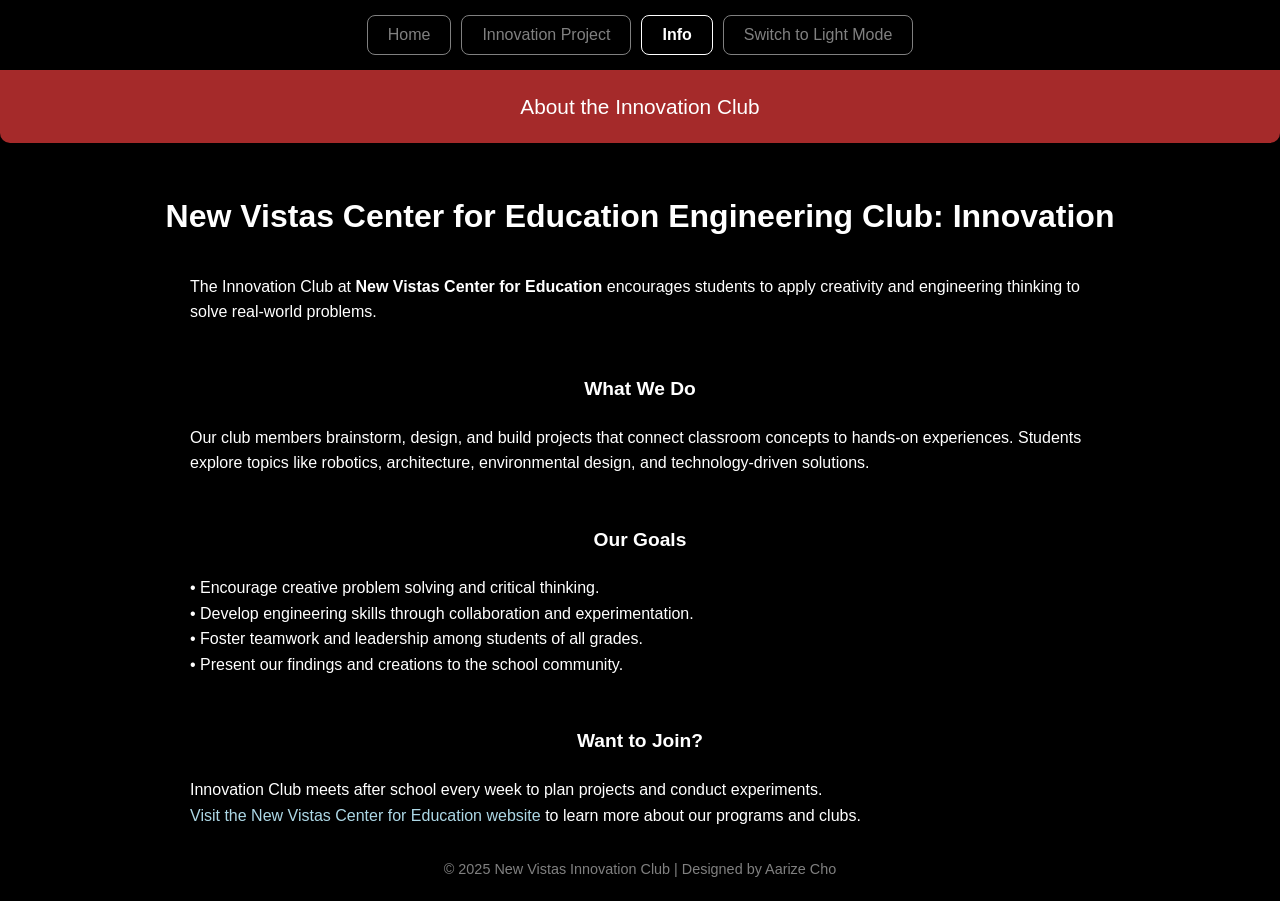
==== info.html @ 49a3c6ac "Update info.html" ====
<!DOCTYPE html>
<html lang="en">
<head>
  <meta charset="utf-8">
  <title>Innovation Club Info | New Vistas</title>
  <meta name="viewport" content="width=device-width, initial-scale=1.0">
  <style>
    /* Global transitions and base styling */
    body, h1, h2, h3, p, a, button, header {
      transition: background-color 0.5s, color 0.5s;
      font-family: Arial, Helvetica, sans-serif;
    }

    body {
      background-color: black;
      color: white;
      margin: 0;
      padding: 0;
      line-height: 1.6;
    }

    .lightmode {
      background-color: white;
      color: black;
    }

    /* ---------- Header ---------- */
    header {
      background-color: brown;
      color: white;
      text-align: center;
      padding: 20px 15px;
      font-size: 1.3em;
      border-radius: 0 0 10px 10px;
    }

    .lightmode header {
      background-color: #a0522d;
      color: white;
    }

    /* ---------- Navigation ---------- */
    nav {
      display: flex;
      justify-content: center;
      flex-wrap: wrap;
      gap: 10px;
      margin: 15px 0;
    }

    button {
      padding: 10px 20px;
      background-color: transparent;
      border: 1px solid gray;
      color: gray;
      border-radius: 8px;
      cursor: pointer;
      font-size: 16px;
      transition: all 0.3s ease;
    }

    button:hover {
      color: white;
      border-color: white;
      transform: scale(1.05);
    }

    button.active {
      color: white;
      border-color: white;
      font-weight: bold;
    }

    .lightmode button {
      color: black;
      border-color: black;
    }

    .lightmode button:hover {
      color: white;
      background-color: black;
    }

    /* ---------- Content ---------- */
    .title {
      text-align: center;
      font-size: 2em;
      margin-top: 1.5em;
      font-weight: bold;
    }

    .subtitle {
      font-weight: bold;
      font-size: 1.2em;
      margin-top: 1.5em;
      text-align: center;
    }

    p, div {
      max-width: 900px;
      margin: 0 auto;
      padding: 10px 15px;
    }

    a {
      color: lightblue;
      text-decoration: none;
      transition: color 0.3s;
    }

    a:hover {
      color: deepskyblue;
    }

    .lightmode a {
      color: darkblue;
    }

    .lightmode a:hover {
      color: blue;
    }

    footer {
      text-align: center;
      padding: 20px;
      font-size: 0.9em;
      color: gray;
    }
  </style>
</head>

<body>

  <!-- Navigation -->
  <nav>
    <button id="home">Home</button>
    <button id="projects">Innovation Project</button>
    <button id="info" class="active">Info</button>
    <button id="lightMode" onclick="ToggleLightMode()">Switch to Light Mode</button>
  </nav>

  <!-- Header -->
  <header>
    About the Innovation Club
  </header>

  <!-- Main Content -->
  <h1 class="title">New Vistas Center for Education Engineering Club: Innovation</h1>

  <p>
    The Innovation Club at <strong>New Vistas Center for Education</strong> encourages students to apply creativity and engineering thinking to solve real-world problems.
  </p>

  <div class="subtitle">What We Do</div>
  <p>
    Our club members brainstorm, design, and build projects that connect classroom concepts to hands-on experiences.
    Students explore topics like robotics, architecture, environmental design, and technology-driven solutions.
  </p>

  <div class="subtitle">Our Goals</div>
  <p>
    • Encourage creative problem solving and critical thinking.<br>
    • Develop engineering skills through collaboration and experimentation.<br>
    • Foster teamwork and leadership among students of all grades.<br>
    • Present our findings and creations to the school community.
  </p>

  <div class="subtitle">Want to Join?</div>
  <p>
    Innovation Club meets after school every week to plan projects and conduct experiments.<br>
    <a target="_blank" href="https://www.newvistasaz.com/">Visit the New Vistas Center for Education website</a> to learn more about our programs and clubs.
  </p>

  <footer>
    © 2025 New Vistas Innovation Club | Designed by Aarize Cho
  </footer>

  <script>
    // Navigation links
    document.getElementById("home").onclick = () => location.href = "https://aricho2014.github.io/NewVistasWebsite/home";
    document.getElementById("projects").onclick = () => location.href = "https://aricho2014.github.io/InnovationAri";
    document.getElementById("info").onclick = () => location.href = "https://aricho2014.github.io/InnovationAri/info";

    // Light/Dark mode toggle
    function ToggleLightMode() {
      const body = document.body;
      const button = document.getElementById("lightMode");
      body.classList.toggle("lightmode");
      button.textContent = body.classList.contains("lightmode")
        ? "Switch to Dark Mode"
        : "Switch to Light Mode";
    }
  </script>

</body>
</html>
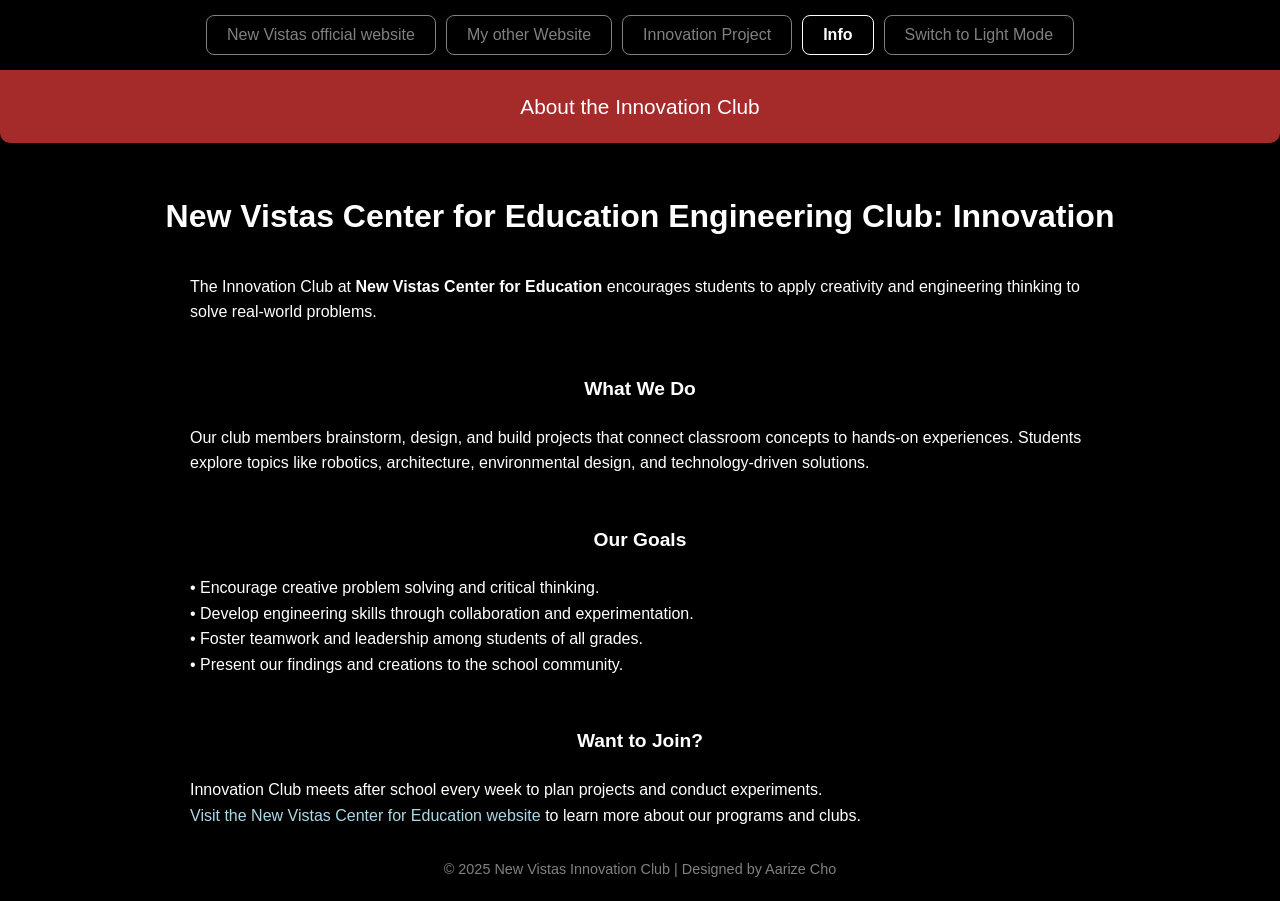
==== commit 70219e92: "changed a few things and added 2 buttons" ====
--- a/info.html
+++ b/info.html
@@ -133,7 +133,8 @@
 
   <!-- Navigation -->
   <nav>
-    <button id="home">Home</button>
+    <button id="new">New Vistas official website</button>
+    <button id="home">My other Website</button>
     <button id="projects">Innovation Project</button>
     <button id="info" class="active">Info</button>
     <button id="lightMode" onclick="ToggleLightMode()">Switch to Light Mode</button>
@@ -177,7 +178,8 @@
 
   <script>
     // Navigation links
-    document.getElementById("home").onclick = () => location.href = "https://aricho2014.github.io/NewVistasWebsite/home";
+    document.getElementById("new").onclick = () => window.open("https://www.newvistasaz.com/", "_blank");
+    document.getElementById("home").onclick = () => location.href = "https://aricho2014.github.io/NewVistasWebsite/";
     document.getElementById("projects").onclick = () => location.href = "https://aricho2014.github.io/InnovationAri";
     document.getElementById("info").onclick = () => location.href = "https://aricho2014.github.io/InnovationAri/info";
 
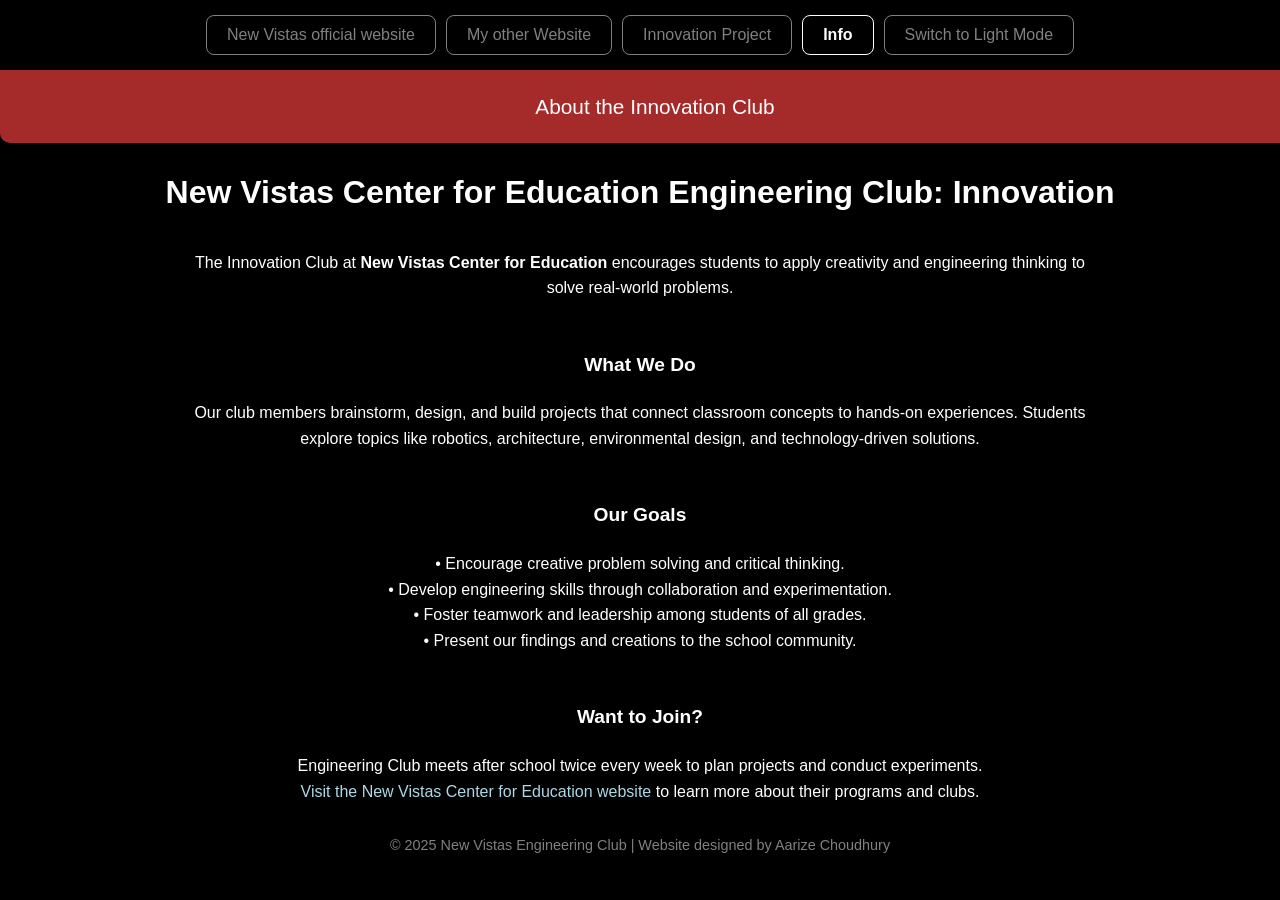
==== commit f1cccd8e: "Update info.html" ====
--- a/info.html
+++ b/info.html
@@ -17,6 +17,7 @@
       margin: 0;
       padding: 0;
       line-height: 1.6;
+      text-align: center;
     }
 
     .lightmode {
@@ -32,6 +33,8 @@
       padding: 20px 15px;
       font-size: 1.3em;
       border-radius: 0 0 10px 10px;
+      position: fixed;
+      width: 100%;
     }
 
     .lightmode header {
@@ -85,9 +88,10 @@
     .title {
       text-align: center;
       font-size: 2em;
-      margin-top: 1.5em;
+      margin-top: 3.5em;
       font-weight: bold;
     }
+    
 
     .subtitle {
       font-weight: bold;
@@ -168,12 +172,12 @@
 
   <div class="subtitle">Want to Join?</div>
   <p>
-    Innovation Club meets after school every week to plan projects and conduct experiments.<br>
-    <a target="_blank" href="https://www.newvistasaz.com/">Visit the New Vistas Center for Education website</a> to learn more about our programs and clubs.
+    Engineering Club meets after school twice every week to plan projects and conduct experiments.<br>
+    <a target="_blank" href="https://www.newvistasaz.com/">Visit the New Vistas Center for Education website</a> to learn more about their programs and clubs.
   </p>
 
   <footer>
-    © 2025 New Vistas Innovation Club | Designed by Aarize Cho
+    © 2025 New Vistas Engineering Club | Website designed by Aarize Choudhury
   </footer>
 
   <script>
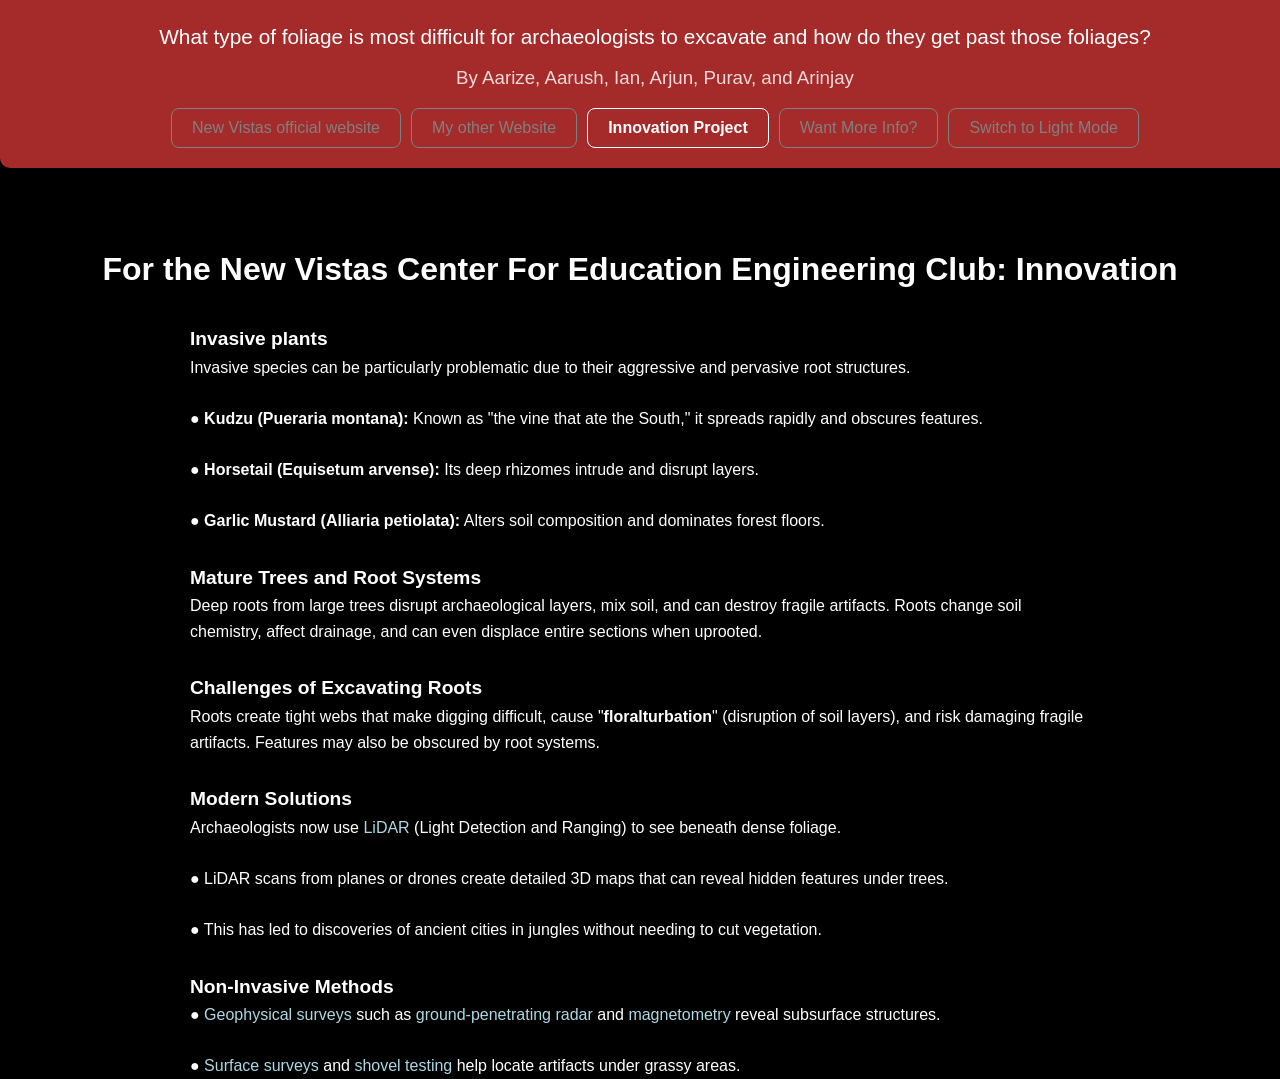
==== commit 74f1b356: "changed things" ====
--- a/info.html
+++ b/info.html
@@ -2,10 +2,10 @@
 <html lang="en">
 <head>
   <meta charset="utf-8">
-  <title>Innovation Club Info | New Vistas</title>
+  <title>Innovation for Engineering Club | New Vistas</title>
   <meta name="viewport" content="width=device-width, initial-scale=1.0">
   <style>
-    /* Global transitions and base styling */
+    /* Smooth transitions for all elements */
     body, h1, h2, h3, p, a, button, header {
       transition: background-color 0.5s, color 0.5s;
       font-family: Arial, Helvetica, sans-serif;
@@ -15,9 +15,8 @@
       background-color: black;
       color: white;
       margin: 0;
-      padding: 0;
+      padding-top: 180px; /* Adjusted to match header height */
       line-height: 1.6;
-      text-align: center;
     }
 
     .lightmode {
@@ -27,14 +26,24 @@
 
     /* ---------- Header ---------- */
     header {
+      position: fixed;
+      top: 0;
+      left: 0;
+      width: 100%;
       background-color: brown;
       color: white;
       text-align: center;
       padding: 20px 15px;
       font-size: 1.3em;
       border-radius: 0 0 10px 10px;
-      position: fixed;
-      width: 100%;
+      z-index: 1000;
+      box-shadow: 0 2px 10px rgba(0,0,0,0.4);
+    }
+
+    .names {
+      font-size: 0.9em;
+      color: #f0d9d9;
+      margin-top: 10px;
     }
 
     .lightmode header {
@@ -48,7 +57,7 @@
       justify-content: center;
       flex-wrap: wrap;
       gap: 10px;
-      margin: 15px 0;
+      margin-top: 15px;
     }
 
     button {
@@ -65,7 +74,6 @@
     button:hover {
       color: white;
       border-color: white;
-      transform: scale(1.05);
     }
 
     button.active {
@@ -88,22 +96,19 @@
     .title {
       text-align: center;
       font-size: 2em;
-      margin-top: 3.5em;
-      font-weight: bold;
-    }
-    
+      margin-top: 2em;
+    }
 
     .subtitle {
       font-weight: bold;
       font-size: 1.2em;
       margin-top: 1.5em;
-      text-align: center;
     }
 
     p, div {
       max-width: 900px;
       margin: 0 auto;
-      padding: 10px 15px;
+      padding: 0 15px;
     }
 
     a {
@@ -123,71 +128,72 @@
     .lightmode a:hover {
       color: blue;
     }
-
-    footer {
-      text-align: center;
-      padding: 20px;
-      font-size: 0.9em;
-      color: gray;
-    }
   </style>
 </head>
-
 <body>
 
-  <!-- Navigation -->
-  <nav>
-    <button id="new">New Vistas official website</button>
-    <button id="home">My other Website</button>
-    <button id="projects">Innovation Project</button>
-    <button id="info" class="active">Info</button>
-    <button id="lightMode" onclick="ToggleLightMode()">Switch to Light Mode</button>
-  </nav>
-
-  <!-- Header -->
+  <!-- Header (Now includes Navigation) -->
   <header>
-    About the Innovation Club
+    What type of foliage is most difficult for archaeologists to excavate and how do they get past those foliages?
+    <div class="names">By Aarize, Aarush, Ian, Arjun, Purav, and Arinjay</div>
+
+    <nav>
+      <button id="new">New Vistas official website</button>
+      <button id="home">My other Website</button>
+      <button id="projects" class="active">Innovation Project</button>
+      <button id="info">Want More Info?</button>
+      <button id="lightMode" onclick="ToggleLightMode()">Switch to Light Mode</button>
+    </nav>
   </header>
 
+  <!-- Title -->
+  <h1 class="title">For the New Vistas Center For Education Engineering Club: Innovation</h1>
+
   <!-- Main Content -->
-  <h1 class="title">New Vistas Center for Education Engineering Club: Innovation</h1>
-
-  <p>
-    The Innovation Club at <strong>New Vistas Center for Education</strong> encourages students to apply creativity and engineering thinking to solve real-world problems.
-  </p>
-
-  <div class="subtitle">What We Do</div>
-  <p>
-    Our club members brainstorm, design, and build projects that connect classroom concepts to hands-on experiences.
-    Students explore topics like robotics, architecture, environmental design, and technology-driven solutions.
-  </p>
-
-  <div class="subtitle">Our Goals</div>
-  <p>
-    • Encourage creative problem solving and critical thinking.<br>
-    • Develop engineering skills through collaboration and experimentation.<br>
-    • Foster teamwork and leadership among students of all grades.<br>
-    • Present our findings and creations to the school community.
-  </p>
-
-  <div class="subtitle">Want to Join?</div>
-  <p>
-    Engineering Club meets after school twice every week to plan projects and conduct experiments.<br>
-    <a target="_blank" href="https://www.newvistasaz.com/">Visit the New Vistas Center for Education website</a> to learn more about their programs and clubs.
-  </p>
-
-  <footer>
-    © 2025 New Vistas Engineering Club | Website designed by Aarize Choudhury
-  </footer>
-
+  <div class="subtitle">Invasive plants</div>
+  <p>
+    Invasive species can be particularly problematic due to their aggressive and pervasive root structures.<br><br>
+    ● <strong>Kudzu (Pueraria montana):</strong> Known as "the vine that ate the South," it spreads rapidly and obscures features.<br><br>
+    ● <strong>Horsetail (Equisetum arvense):</strong> Its deep rhizomes intrude and disrupt layers.<br><br>
+    ● <strong>Garlic Mustard (Alliaria petiolata):</strong> Alters soil composition and dominates forest floors.
+  </p>
+
+  <div class="subtitle">Mature Trees and Root Systems</div>
+  <p>
+    Deep roots from large trees disrupt archaeological layers, mix soil, and can destroy fragile artifacts. 
+    Roots change soil chemistry, affect drainage, and can even displace entire sections when uprooted.
+  </p>
+
+  <div class="subtitle">Challenges of Excavating Roots</div>
+  <p>
+    Roots create tight webs that make digging difficult, cause "<strong>floralturbation</strong>" (disruption of soil layers),
+    and risk damaging fragile artifacts. Features may also be obscured by root systems.
+  </p>
+
+  <div class="subtitle">Modern Solutions</div>
+  <p>
+    Archaeologists now use <a target="_blank" href="https://en.wikipedia.org/wiki/Lidar">LiDAR</a> (Light Detection and Ranging) to see beneath dense foliage. <br><br>
+    ● LiDAR scans from planes or drones create detailed 3D maps that can reveal hidden features under trees.<br><br>
+    ● This has led to discoveries of ancient cities in jungles without needing to cut vegetation.
+  </p>
+
+  <div class="subtitle">Non-Invasive Methods</div>
+  <p>
+    ● <a target="_blank" href="https://en.wikipedia.org/wiki/Geophysical_survey">Geophysical surveys</a> such as 
+    <a target="_blank" href="https://en.wikipedia.org/wiki/Ground-penetrating_radar">ground-penetrating radar</a> and 
+    <a target="_blank" href="https://en.wikipedia.org/wiki/Magnetometer">magnetometry</a> reveal subsurface structures.<br><br>
+    ● <a target="_blank" href="https://en.wikipedia.org/wiki/Survey_(archaeology)">Surface surveys</a> and 
+    <a target="_blank" href="https://en.wikipedia.org/wiki/Shovel_test_pit">shovel testing</a> help locate artifacts under grassy areas.
+  </p>
+
+  <!-- Script -->
   <script>
-    // Navigation links
+    // Navigation Links
+    document.getElementById("info").onclick = () => location.href = "https://aricho2014.github.io/InnovationAri/info";
+    document.getElementById("home").onclick = () => window.open("https://aricho2014.github.io/NewVistasWebsite", "_blank");
     document.getElementById("new").onclick = () => window.open("https://www.newvistasaz.com/", "_blank");
-    document.getElementById("home").onclick = () => location.href = "https://aricho2014.github.io/NewVistasWebsite/";
-    document.getElementById("projects").onclick = () => location.href = "https://aricho2014.github.io/InnovationAri";
-    document.getElementById("info").onclick = () => location.href = "https://aricho2014.github.io/InnovationAri/info";
-
-    // Light/Dark mode toggle
+    
+    // Light Mode Toggle
     function ToggleLightMode() {
       const body = document.body;
       const button = document.getElementById("lightMode");
@@ -200,4 +206,3 @@
 
 </body>
 </html>
-
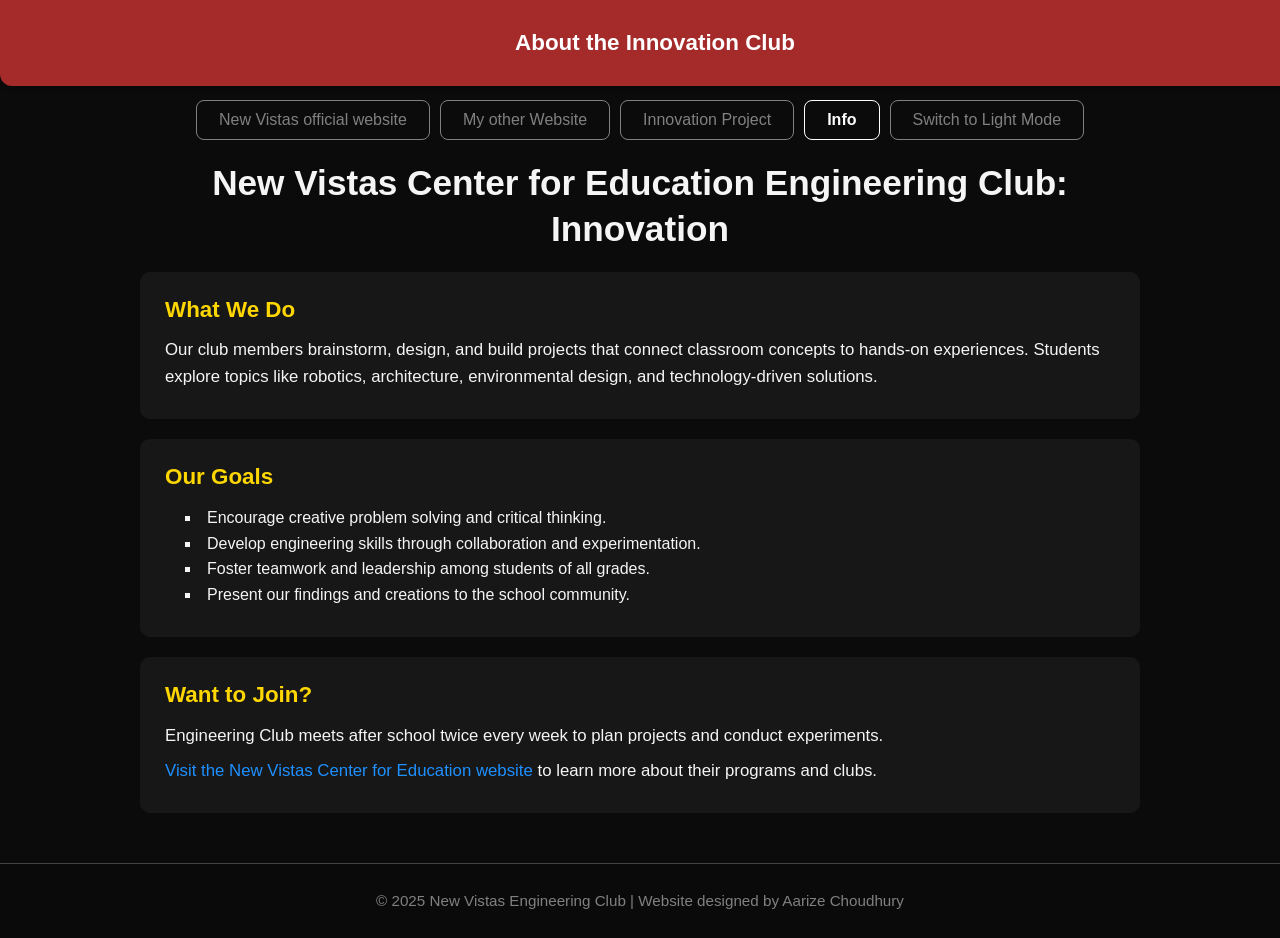
==== commit ceff9aa6: "Update info.html" ====
--- a/info.html
+++ b/info.html
@@ -2,48 +2,44 @@
 <html lang="en">
 <head>
   <meta charset="utf-8">
-  <title>Innovation for Engineering Club | New Vistas</title>
+  <title>Innovation Club Info | New Vistas</title>
   <meta name="viewport" content="width=device-width, initial-scale=1.0">
   <style>
-    /* Smooth transitions for all elements */
-    body, h1, h2, h3, p, a, button, header {
+    /* Global transitions and base styling */
+    body, h1, h2, h3, p, a, button, header, section {
       transition: background-color 0.5s, color 0.5s;
-      font-family: Arial, Helvetica, sans-serif;
+      font-family: 'Arial', Helvetica, sans-serif;
     }
 
     body {
-      background-color: black;
-      color: white;
+      background-color: #0b0b0b;
+      color: #f5f5f5;
       margin: 0;
-      padding-top: 180px; /* Adjusted to match header height */
+      padding: 0;
       line-height: 1.6;
+      text-align: center;
     }
 
     .lightmode {
-      background-color: white;
-      color: black;
+      background-color: #f9f9f9;
+      color: #111;
     }
 
     /* ---------- Header ---------- */
     header {
+      background-color: brown;
+      color: white;
+      text-align: center;
+      padding: 25px 15px;
+      font-size: 1.4em;
+      font-weight: bold;
+      border-radius: 0 0 12px 12px;
       position: fixed;
+      width: 100%;
       top: 0;
       left: 0;
-      width: 100%;
-      background-color: brown;
-      color: white;
-      text-align: center;
-      padding: 20px 15px;
-      font-size: 1.3em;
-      border-radius: 0 0 10px 10px;
       z-index: 1000;
-      box-shadow: 0 2px 10px rgba(0,0,0,0.4);
-    }
-
-    .names {
-      font-size: 0.9em;
-      color: #f0d9d9;
-      margin-top: 10px;
+      box-shadow: 0 3px 6px rgba(0,0,0,0.2);
     }
 
     .lightmode header {
@@ -57,23 +53,25 @@
       justify-content: center;
       flex-wrap: wrap;
       gap: 10px;
-      margin-top: 15px;
+      margin: 100px 0 20px 0; /* Added top margin to prevent overlap with fixed header */
     }
 
     button {
-      padding: 10px 20px;
+      padding: 10px 22px;
       background-color: transparent;
       border: 1px solid gray;
       color: gray;
       border-radius: 8px;
       cursor: pointer;
       font-size: 16px;
+      font-weight: 500;
       transition: all 0.3s ease;
     }
 
     button:hover {
       color: white;
       border-color: white;
+      transform: scale(1.05);
     }
 
     button.active {
@@ -83,117 +81,172 @@
     }
 
     .lightmode button {
-      color: black;
-      border-color: black;
+      color: #111;
+      border-color: #111;
     }
 
     .lightmode button:hover {
       color: white;
-      background-color: black;
-    }
-
-    /* ---------- Content ---------- */
+      background-color: #111;
+    }
+
+    /* ---------- Main Content ---------- */
+    main {
+      max-width: 1000px;
+      margin: 0 auto 50px auto;
+      padding: 0 20px;
+    }
+
     .title {
-      text-align: center;
-      font-size: 2em;
-      margin-top: 2em;
+      font-size: 2.2em;
+      margin: 20px 0 10px 0;
+      font-weight: bold;
+      line-height: 1.3;
+    }
+
+    section {
+      background-color: rgba(255,255,255,0.05);
+      margin: 20px 0;
+      padding: 20px 25px;
+      border-radius: 10px;
+      transition: background-color 0.5s;
+      text-align: left;
+    }
+
+    .lightmode section {
+      background-color: rgba(0,0,0,0.05);
     }
 
     .subtitle {
-      font-weight: bold;
-      font-size: 1.2em;
-      margin-top: 1.5em;
-    }
-
-    p, div {
-      max-width: 900px;
-      margin: 0 auto;
-      padding: 0 15px;
+      font-size: 1.4em;
+      font-weight: bold;
+      margin-bottom: 10px;
+      color: #ffd700;
+    }
+
+    .lightmode .subtitle {
+      color: #d2691e;
+    }
+
+    p {
+      font-size: 1.05em;
+      margin: 8px 0;
+      line-height: 1.6;
+    }
+
+    ul {
+      list-style: inside square;
+      margin: 10px 0 10px 20px;
+      padding: 0;
     }
 
     a {
-      color: lightblue;
+      color: #1e90ff;
       text-decoration: none;
       transition: color 0.3s;
     }
 
     a:hover {
-      color: deepskyblue;
+      color: #00bfff;
     }
 
     .lightmode a {
-      color: darkblue;
+      color: #0000cd;
     }
 
     .lightmode a:hover {
-      color: blue;
+      color: #4169e1;
+    }
+
+    /* ---------- Footer ---------- */
+    footer {
+      text-align: center;
+      padding: 25px 15px;
+      font-size: 0.95em;
+      color: gray;
+      background-color: rgba(0,0,0,0.1);
+      border-top: 1px solid #444;
+    }
+
+    .lightmode footer {
+      color: #555;
+      background-color: rgba(255,255,255,0.1);
+      border-top: 1px solid #ccc;
+    }
+
+    /* Responsive adjustments */
+    @media (max-width: 600px) {
+      .title {
+        font-size: 1.8em;
+      }
+
+      .subtitle {
+        font-size: 1.2em;
+      }
+
+      button {
+        font-size: 14px;
+        padding: 8px 16px;
+      }
     }
   </style>
 </head>
+
 <body>
 
-  <!-- Header (Now includes Navigation) -->
+  <!-- Navigation -->
+  <nav>
+    <button id="new">New Vistas official website</button>
+    <button id="home">My other Website</button>
+    <button id="projects">Innovation Project</button>
+    <button id="info" class="active">Info</button>
+    <button id="lightMode" onclick="ToggleLightMode()">Switch to Light Mode</button>
+  </nav>
+
+  <!-- Header -->
   <header>
-    What type of foliage is most difficult for archaeologists to excavate and how do they get past those foliages?
-    <div class="names">By Aarize, Aarush, Ian, Arjun, Purav, and Arinjay</div>
-
-    <nav>
-      <button id="new">New Vistas official website</button>
-      <button id="home">My other Website</button>
-      <button id="projects" class="active">Innovation Project</button>
-      <button id="info">Want More Info?</button>
-      <button id="lightMode" onclick="ToggleLightMode()">Switch to Light Mode</button>
-    </nav>
+    About the Innovation Club
   </header>
 
-  <!-- Title -->
-  <h1 class="title">For the New Vistas Center For Education Engineering Club: Innovation</h1>
-
   <!-- Main Content -->
-  <div class="subtitle">Invasive plants</div>
-  <p>
-    Invasive species can be particularly problematic due to their aggressive and pervasive root structures.<br><br>
-    ● <strong>Kudzu (Pueraria montana):</strong> Known as "the vine that ate the South," it spreads rapidly and obscures features.<br><br>
-    ● <strong>Horsetail (Equisetum arvense):</strong> Its deep rhizomes intrude and disrupt layers.<br><br>
-    ● <strong>Garlic Mustard (Alliaria petiolata):</strong> Alters soil composition and dominates forest floors.
-  </p>
-
-  <div class="subtitle">Mature Trees and Root Systems</div>
-  <p>
-    Deep roots from large trees disrupt archaeological layers, mix soil, and can destroy fragile artifacts. 
-    Roots change soil chemistry, affect drainage, and can even displace entire sections when uprooted.
-  </p>
-
-  <div class="subtitle">Challenges of Excavating Roots</div>
-  <p>
-    Roots create tight webs that make digging difficult, cause "<strong>floralturbation</strong>" (disruption of soil layers),
-    and risk damaging fragile artifacts. Features may also be obscured by root systems.
-  </p>
-
-  <div class="subtitle">Modern Solutions</div>
-  <p>
-    Archaeologists now use <a target="_blank" href="https://en.wikipedia.org/wiki/Lidar">LiDAR</a> (Light Detection and Ranging) to see beneath dense foliage. <br><br>
-    ● LiDAR scans from planes or drones create detailed 3D maps that can reveal hidden features under trees.<br><br>
-    ● This has led to discoveries of ancient cities in jungles without needing to cut vegetation.
-  </p>
-
-  <div class="subtitle">Non-Invasive Methods</div>
-  <p>
-    ● <a target="_blank" href="https://en.wikipedia.org/wiki/Geophysical_survey">Geophysical surveys</a> such as 
-    <a target="_blank" href="https://en.wikipedia.org/wiki/Ground-penetrating_radar">ground-penetrating radar</a> and 
-    <a target="_blank" href="https://en.wikipedia.org/wiki/Magnetometer">magnetometry</a> reveal subsurface structures.<br><br>
-    ● <a target="_blank" href="https://en.wikipedia.org/wiki/Survey_(archaeology)">Surface surveys</a> and 
-    <a target="_blank" href="https://en.wikipedia.org/wiki/Shovel_test_pit">shovel testing</a> help locate artifacts under grassy areas.
-  </p>
-
-  <!-- Script -->
+  <main>
+    <h1 class="title">New Vistas Center for Education Engineering Club: Innovation</h1>
+
+    <section>
+      <div class="subtitle">What We Do</div>
+      <p>Our club members brainstorm, design, and build projects that connect classroom concepts to hands-on experiences. Students explore topics like robotics, architecture, environmental design, and technology-driven solutions.</p>
+    </section>
+
+    <section>
+      <div class="subtitle">Our Goals</div>
+      <ul>
+        <li>Encourage creative problem solving and critical thinking.</li>
+        <li>Develop engineering skills through collaboration and experimentation.</li>
+        <li>Foster teamwork and leadership among students of all grades.</li>
+        <li>Present our findings and creations to the school community.</li>
+      </ul>
+    </section>
+
+    <section>
+      <div class="subtitle">Want to Join?</div>
+      <p>Engineering Club meets after school twice every week to plan projects and conduct experiments.</p>
+      <p><a target="_blank" href="https://www.newvistasaz.com/">Visit the New Vistas Center for Education website</a> to learn more about their programs and clubs.</p>
+    </section>
+  </main>
+
+  <!-- Footer -->
+  <footer>
+    © 2025 New Vistas Engineering Club | Website designed by Aarize Choudhury
+  </footer>
+
+  <!-- Scripts -->
   <script>
-    // Navigation Links
-    document.getElementById("info").onclick = () => location.href = "https://aricho2014.github.io/InnovationAri/info";
+    // Navigation links
+    document.getElementById("new").onclick = () => window.open("https://www.newvistasaz.com/", "_blank");
     document.getElementById("home").onclick = () => window.open("https://aricho2014.github.io/NewVistasWebsite", "_blank");
-    document.getElementById("new").onclick = () => window.open("https://www.newvistasaz.com/", "_blank");
-    
-    // Light Mode Toggle
+    document.getElementById("projects").onclick = () => location.href = "https://aricho2014.github.io/InnovationAri";
+
+    // Light/Dark mode toggle
     function ToggleLightMode() {
       const body = document.body;
       const button = document.getElementById("lightMode");
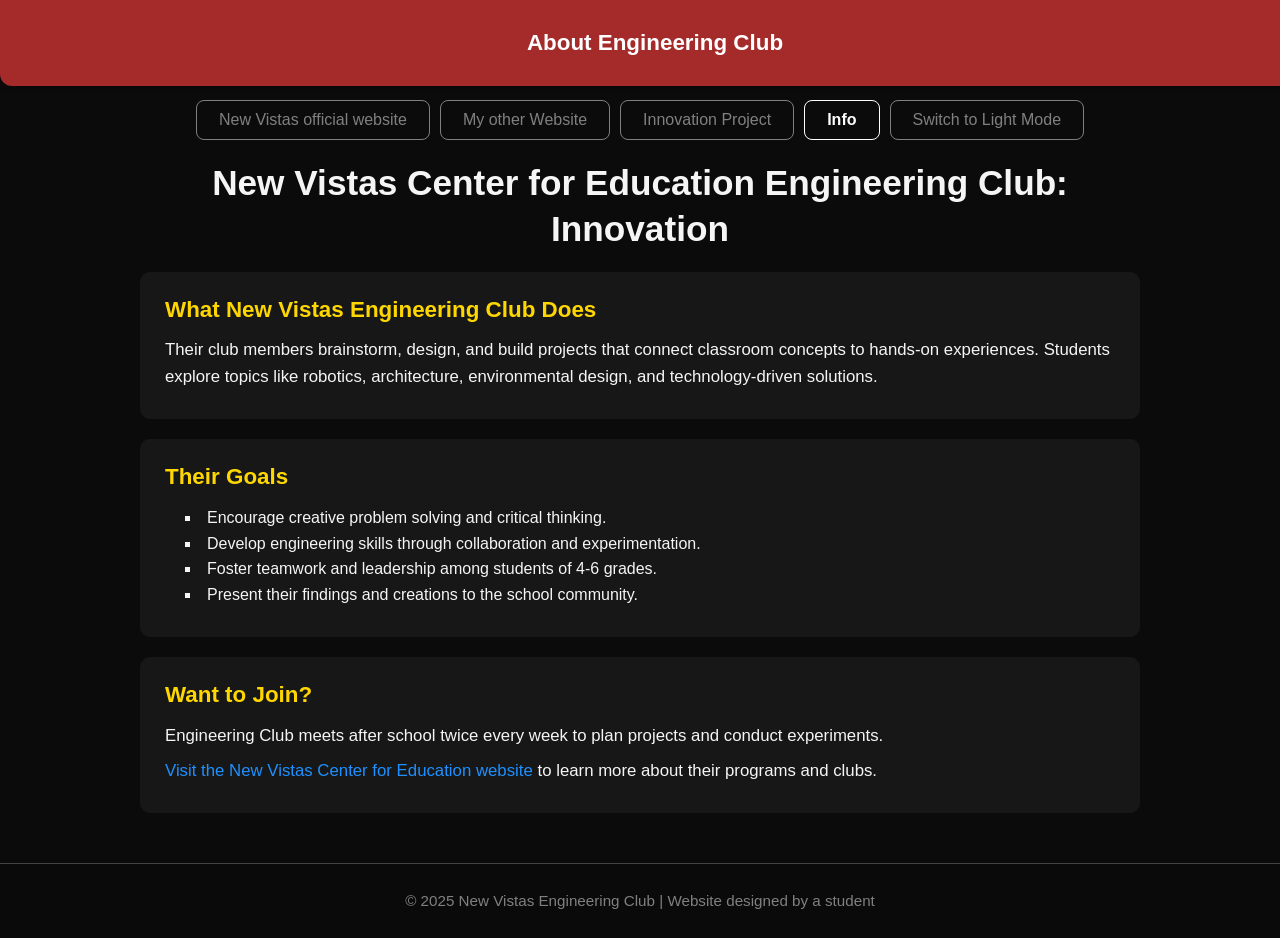
==== commit 49f9a71d: "Update info.html" ====
--- a/info.html
+++ b/info.html
@@ -205,7 +205,7 @@
 
   <!-- Header -->
   <header>
-    About the Innovation Club
+    About Engineering Club
   </header>
 
   <!-- Main Content -->
@@ -213,17 +213,17 @@
     <h1 class="title">New Vistas Center for Education Engineering Club: Innovation</h1>
 
     <section>
-      <div class="subtitle">What We Do</div>
-      <p>Our club members brainstorm, design, and build projects that connect classroom concepts to hands-on experiences. Students explore topics like robotics, architecture, environmental design, and technology-driven solutions.</p>
+      <div class="subtitle">What New Vistas Engineering Club Does</div>
+      <p>Their club members brainstorm, design, and build projects that connect classroom concepts to hands-on experiences. Students explore topics like robotics, architecture, environmental design, and technology-driven solutions.</p>
     </section>
 
     <section>
-      <div class="subtitle">Our Goals</div>
+      <div class="subtitle">Their Goals</div>
       <ul>
         <li>Encourage creative problem solving and critical thinking.</li>
         <li>Develop engineering skills through collaboration and experimentation.</li>
-        <li>Foster teamwork and leadership among students of all grades.</li>
-        <li>Present our findings and creations to the school community.</li>
+        <li>Foster teamwork and leadership among students of 4-6 grades.</li>
+        <li>Present their findings and creations to the school community.</li>
       </ul>
     </section>
 
@@ -236,7 +236,7 @@
 
   <!-- Footer -->
   <footer>
-    © 2025 New Vistas Engineering Club | Website designed by Aarize Choudhury
+    © 2025 New Vistas Engineering Club | Website designed by a student
   </footer>
 
   <!-- Scripts -->
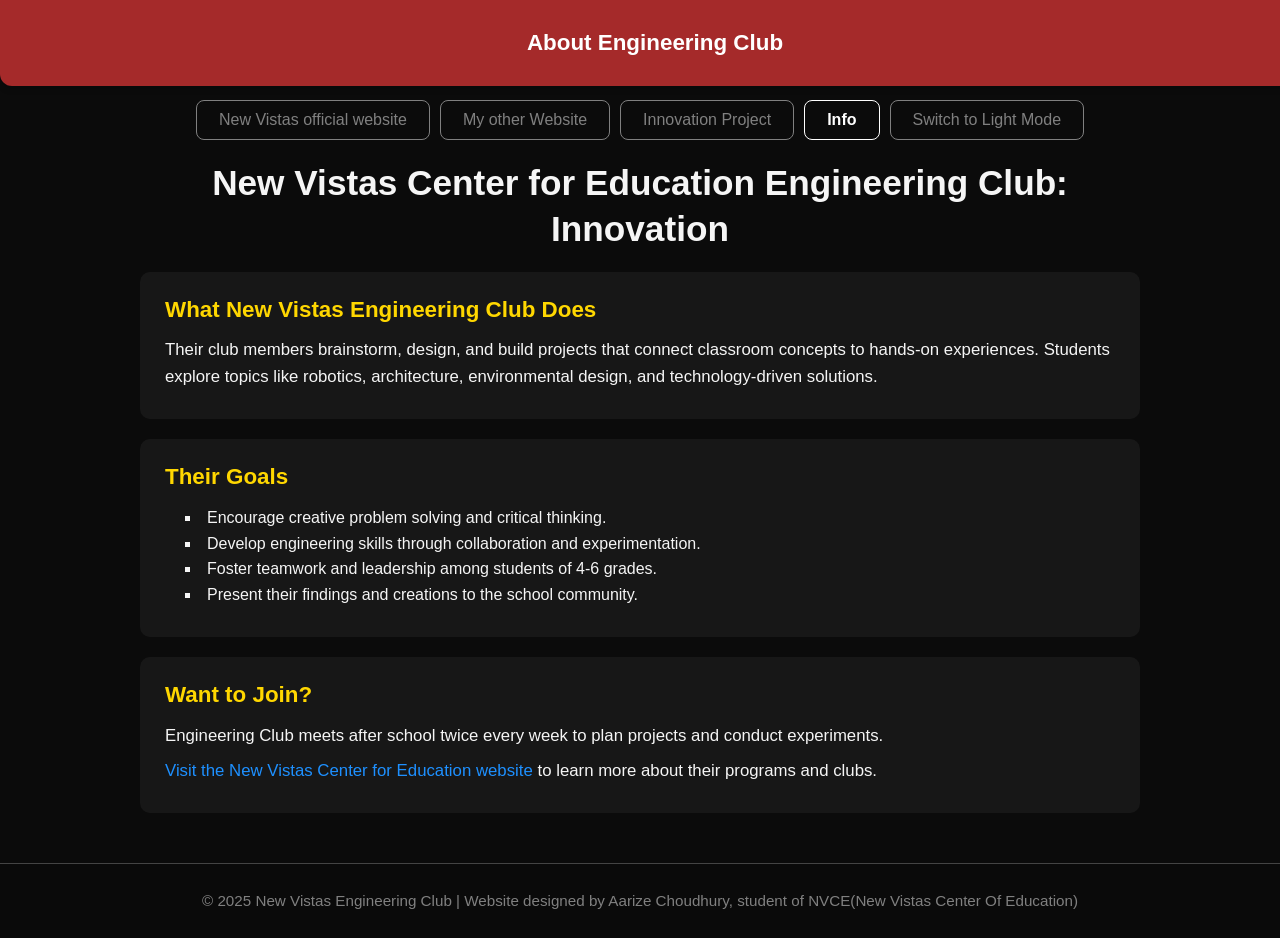
==== commit 9582016e: "changed a BUNCh" ====
--- a/info.html
+++ b/info.html
@@ -236,7 +236,7 @@
 
   <!-- Footer -->
   <footer>
-    © 2025 New Vistas Engineering Club | Website designed by a student
+    © 2025 New Vistas Engineering Club | Website designed by Aarize Choudhury, student of NVCE(New Vistas Center Of Education)
   </footer>
 
   <!-- Scripts -->
